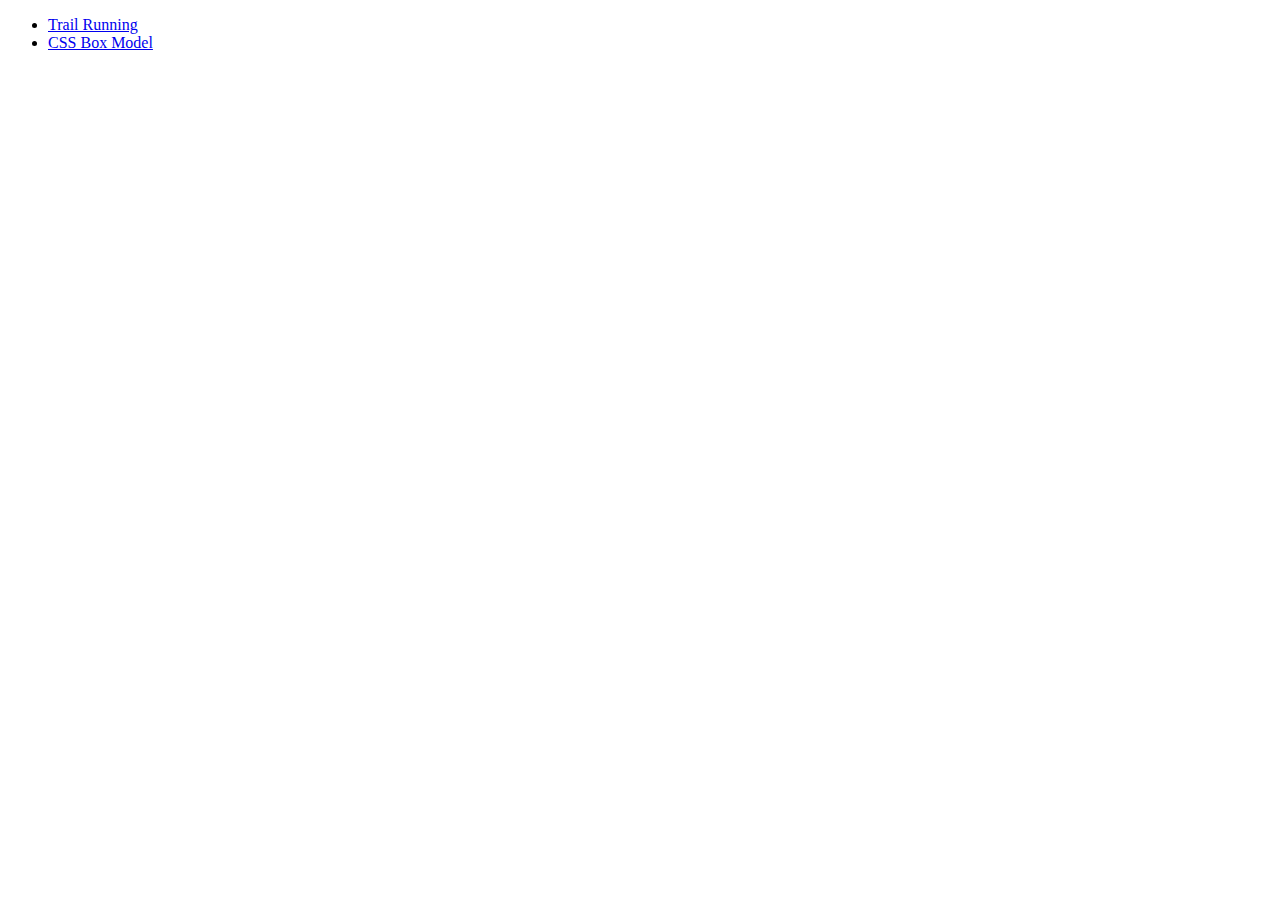
==== index.html @ 6dc7c57e "First Upload" ====
<!doctype html>
<html lang="en-US">

<head>
<meta charset="UTF-8">

<title>YOUR title here</title>

<meta name="description" content="brief description of YOUR page here">
<meta name="keywords" content="keywords related to YOUR page here">
<meta name="author" content= "YOUR name here">
<meta name="viewport" content="width=device-width, initial-scale=1.0">
</head>

<body>
	
<ul> 
        <li> <a href= "running.html"> Trail Running </a> </li>
        <li> <a href= "box_model.html"> CSS Box Model </a> </li>   
    </ul>
    
</body>
</html>
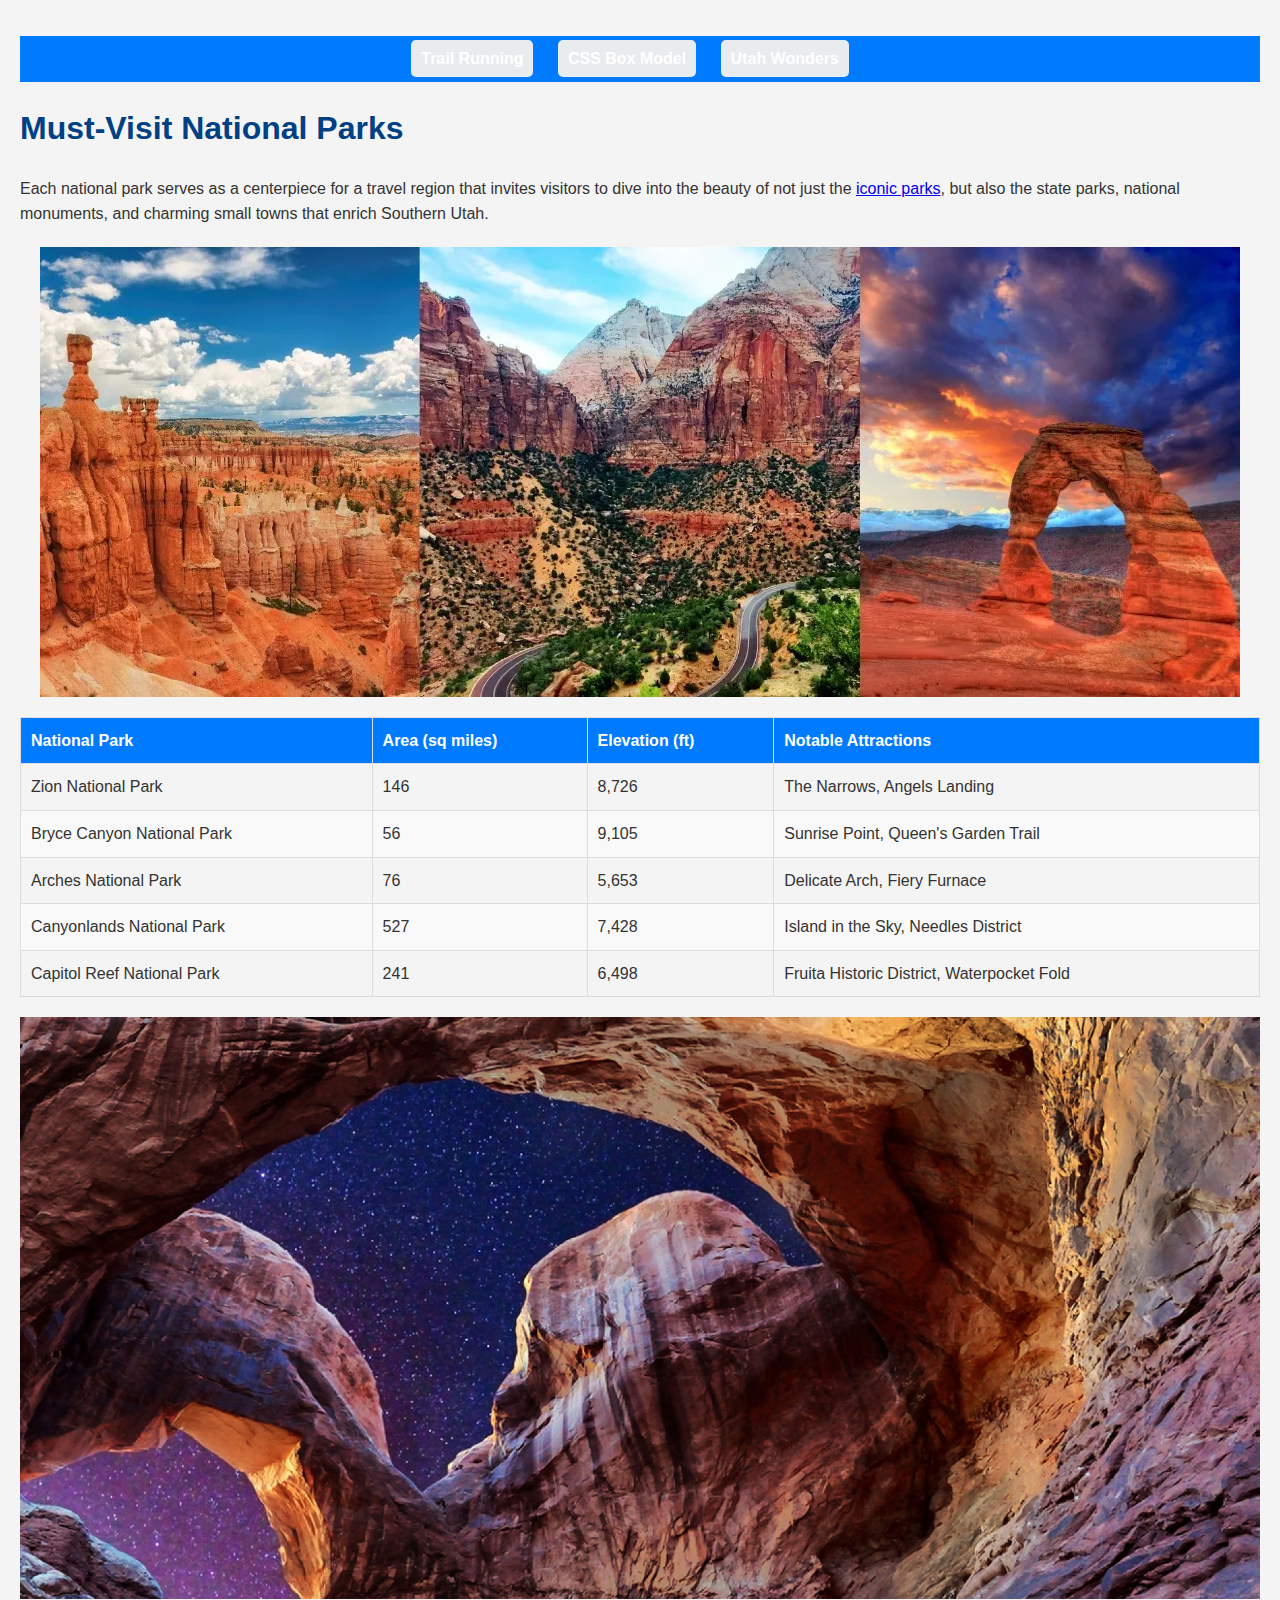
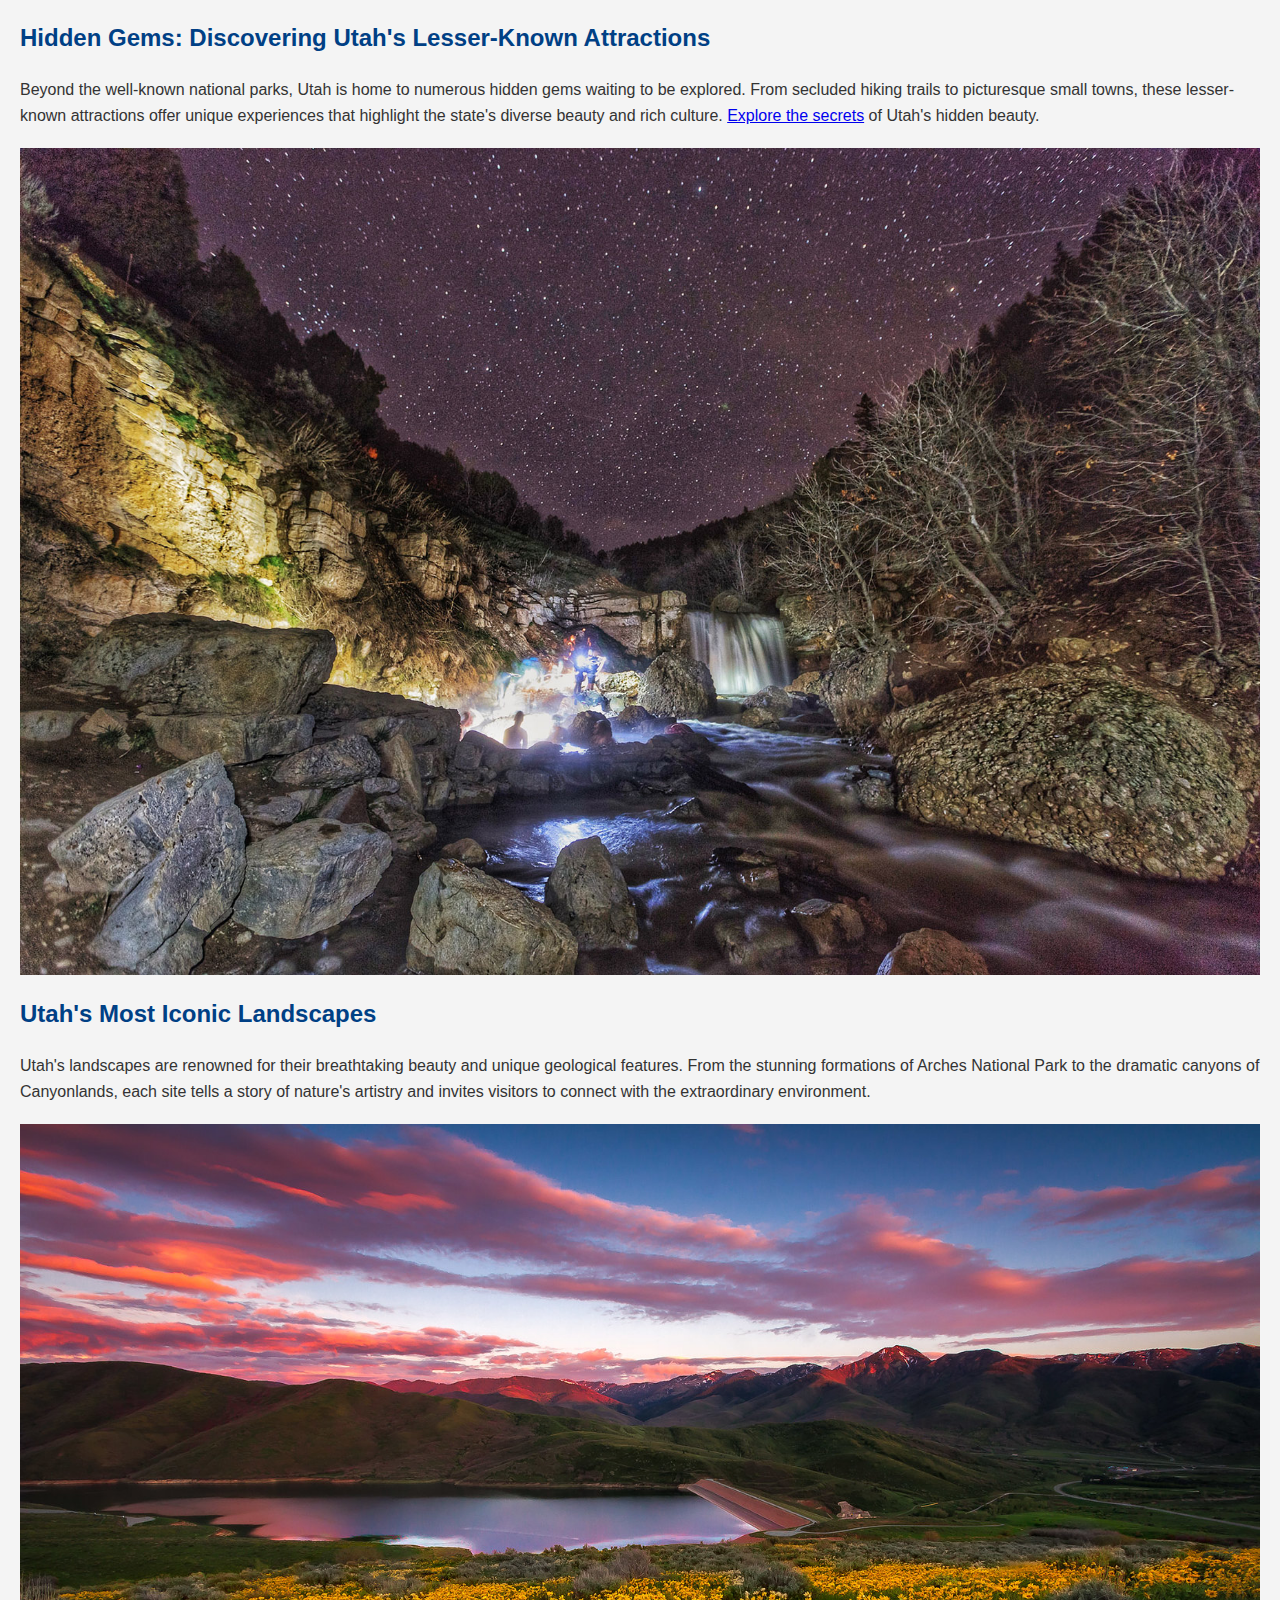
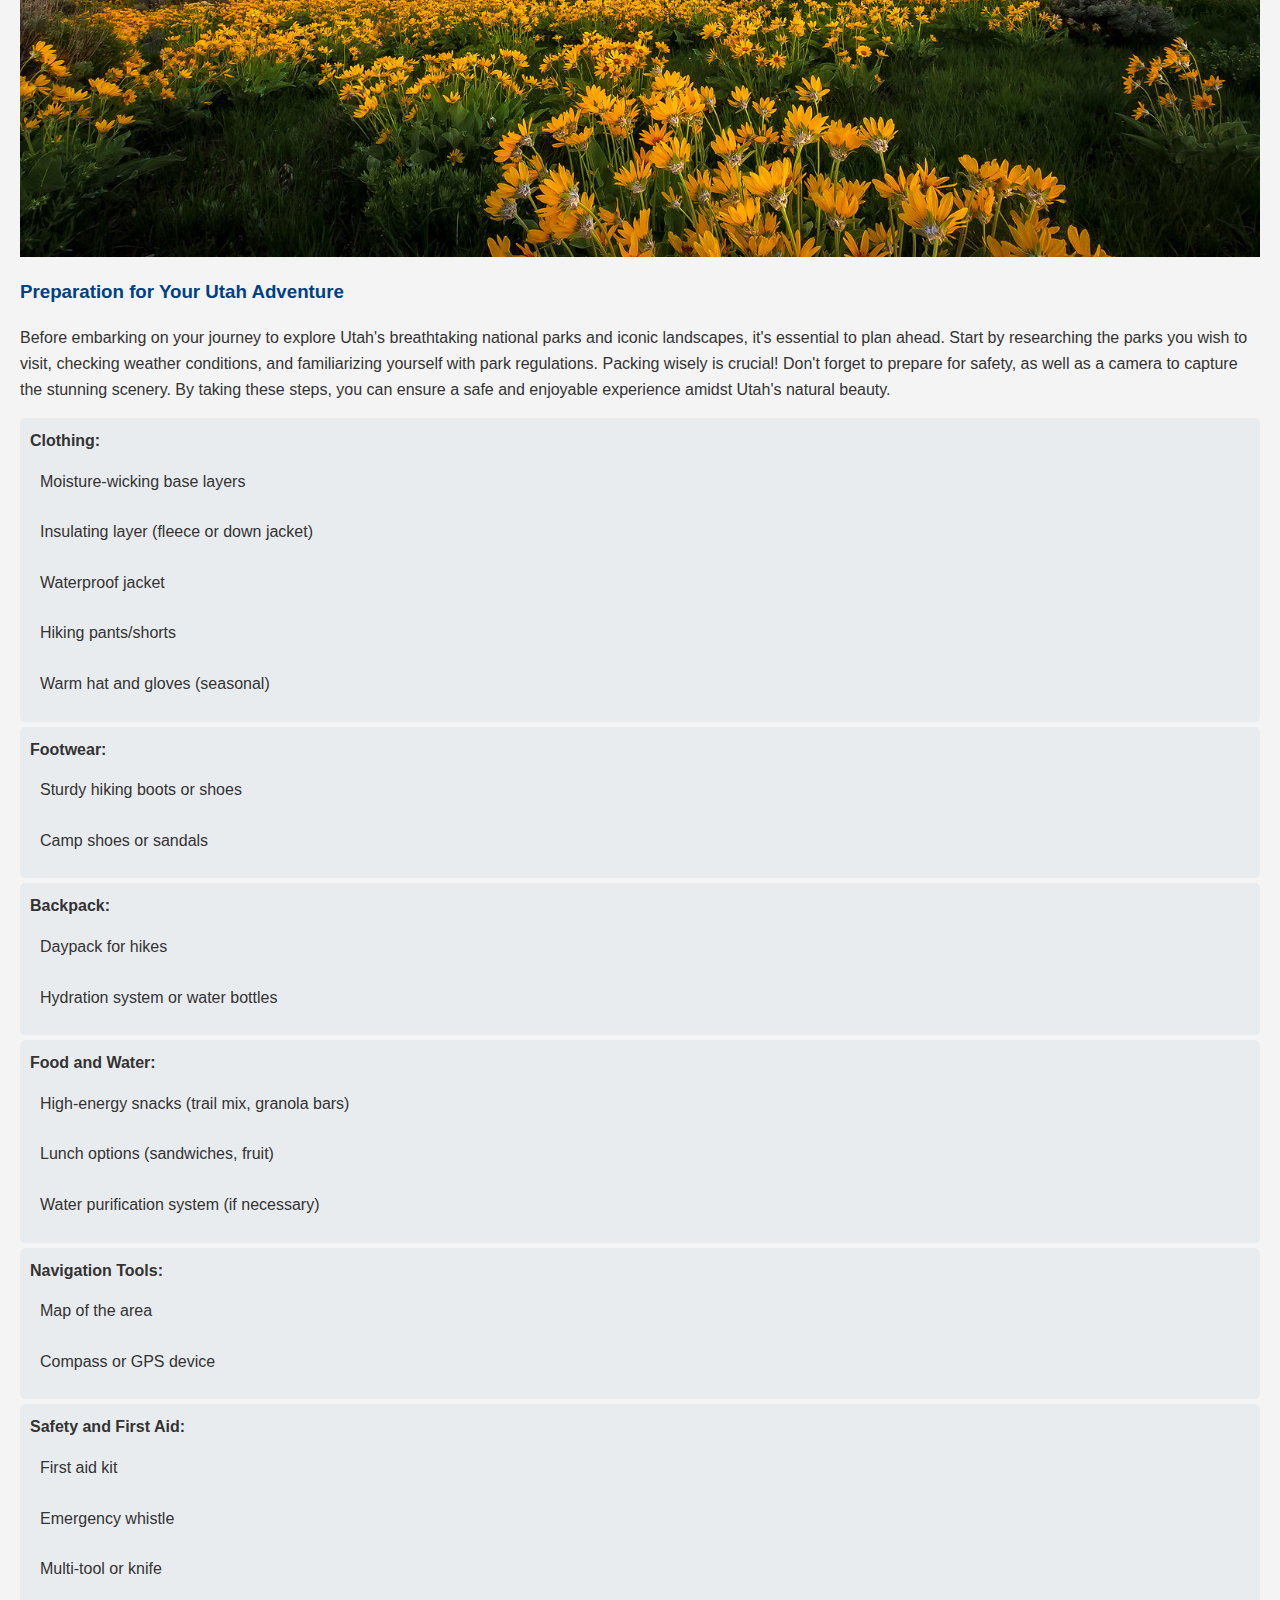
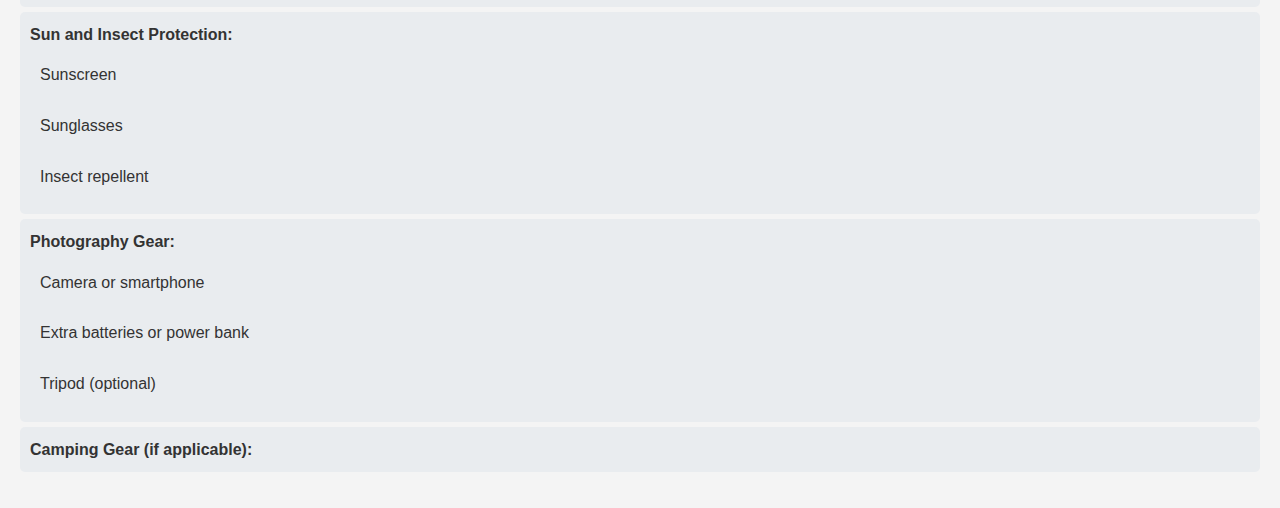
==== commit 4a25abc9: "Add files via upload" ====
--- a/index.html
+++ b/index.html
@@ -2,22 +2,232 @@
 <html lang="en-US">
 
 <head>
-<meta charset="UTF-8">
-
-<title>YOUR title here</title>
-
-<meta name="description" content="brief description of YOUR page here">
-<meta name="keywords" content="keywords related to YOUR page here">
-<meta name="author" content= "YOUR name here">
-<meta name="viewport" content="width=device-width, initial-scale=1.0">
+    <meta charset="UTF-8">
+    <title>Utah Wonders</title>
+    <meta name="description" content="Explore Utah's stunning landscapes, featuring national parks, vibrant rock formations, and rich cultural heritage, perfect for outdoor adventures and relaxation.">
+    <meta name="keywords" content="Utah, National Parks, Zion, Bryce Canyon, Arches, Canyonlands, Capitol Reef, Outdoor Adventures, Natural Beauty, Cultural Heritage, Hiking, Scenic Landscapes, Salt Lake City, Alpine Lakes, Native American History">
+    <meta name="author" content="Jasmin Hernandez">
+    <meta name="viewport" content="width=device-width, initial-scale=1.0">
+    <link rel="stylesheet" href="styles.css"> 
+    <style>
+        body {
+            font-family: Arial, sans-serif;
+            line-height: 1.6;
+            background-color: #f4f4f4;
+            color: #333;
+            margin: 0;
+            padding: 20px;
+        }
+
+        nav ul {
+            background: #007bff;
+            color: #fff;
+            padding: 10px;
+            list-style: none;
+            text-align: center;
+        }
+
+        nav ul li {
+            display: inline;
+            margin-right: 20px;
+        }
+
+        nav ul li a {
+            color: white;
+            text-decoration: none;
+            font-weight: bold;
+        }
+
+        h1, h2, h3 {
+            color: #004085;
+        }
+
+        img {
+            display: block;
+            margin: 20px auto;
+            max-width: 100%;
+            height: auto;
+            transition: transform 0.5s ease;
+        }
+
+        img:hover {
+            transform: scale(1.05);
+        }
+
+        table {
+            width: 100%;
+            border-collapse: collapse;
+            margin: 20px 0;
+            animation: fadeIn 1s ease-in;
+        }
+
+        th, td {
+            text-align: left;
+            padding: 10px;
+            border: 1px solid #ddd;
+        }
+
+        th {
+            background-color: #007bff;
+            color: white;
+        }
+
+        tr:nth-child(even) {
+            background-color: #f9f9f9;
+        }
+
+        @keyframes fadeIn {
+            from { opacity: 0; }
+            to { opacity: 1; }
+        }
+
+        ul {
+            list-style: none;
+            padding: 0;
+            animation: fadeIn 1s ease-in;
+        }
+
+        ul li {
+            background: #e9ecef;
+            margin: 5px 0;
+            padding: 10px;
+            border-radius: 5px;
+            transition: transform 0.3s ease;
+        }
+
+        ul li:hover {
+            transform: scale(1.02);
+        }
+    </style>
 </head>
 
 <body>
-	
-<ul> 
-        <li> <a href= "running.html"> Trail Running </a> </li>
-        <li> <a href= "box_model.html"> CSS Box Model </a> </li>   
-    </ul>
+    <nav>
+        <ul>
+            <li><a href="running.html">Trail Running</a></li>
+            <li><a href="box_model.html">CSS Box Model</a></li>
+            <li><a href="index.html">Utah Wonders</a></li>
+        </ul>
+    </nav>
+
+    <h1>Must-Visit National Parks</h1>
+    <p>Each national park serves as a centerpiece for a travel region that invites visitors to dive into the beauty of not just the <a href="https://www.visitutah.com/places-to-go/parks-outdoors/the-mighty-5" target="_blank">iconic parks</a>, but also the state parks, national monuments, and charming small towns that enrich Southern Utah.</p>
+    <img src="resources/utah.jpg" alt="A look into National Parks" width="1200" height="450">
     
-</body>
-</html>
+    <table>
+        <thead>
+            <tr>
+                <th>National Park</th>
+                <th>Area (sq miles)</th>
+                <th>Elevation (ft)</th>
+                <th>Notable Attractions</th>
+            </tr>
+        </thead>
+        <tbody>
+            <tr>
+                <td>Zion National Park</td>
+                <td>146</td>
+                <td>8,726</td>
+                <td>The Narrows, Angels Landing</td>
+            </tr>
+            <tr>
+                <td>Bryce Canyon National Park</td>
+                <td>56</td>
+                <td>9,105</td>
+                <td>Sunrise Point, Queen's Garden Trail</td>
+            </tr>
+            <tr>
+                <td>Arches National Park</td>
+                <td>76</td>
+                <td>5,653</td>
+                <td>Delicate Arch, Fiery Furnace</td>
+            </tr>
+            <tr>
+                <td>Canyonlands National Park</td>
+                <td>527</td>
+                <td>7,428</td>
+                <td>Island in the Sky, Needles District</td>
+            </tr>
+            <tr>
+                <td>Capitol Reef National Park</td>
+                <td>241</td>
+                <td>6,498</td>
+                <td>Fruita Historic District, Waterpocket Fold</td>
+            </tr>
+        </tbody>
+    </table>
+    
+    <img src="resources/arches.jpg" alt="Beautiful night time scene" width="1920" height="900">
+
+    <h2>Hidden Gems: Discovering Utah's Lesser-Known Attractions</h2>
+    <p>Beyond the well-known national parks, Utah is home to numerous hidden gems waiting to be explored. From secluded hiking trails to picturesque small towns, these lesser-known attractions offer unique experiences that highlight the state's diverse beauty and rich culture. <a href="https://www.utah.com/articles/post/10-secret-utah-adventures/" target="_blank">Explore the secrets</a> of Utah's hidden beauty.</p>
+    <img src="resources/secret.jpg" alt="Secret trails" width="1800" height="1200">
+
+    <h2>Utah's Most Iconic Landscapes</h2>
+    <p>Utah's landscapes are renowned for their breathtaking beauty and unique geological features. From the stunning formations of Arches National Park to the dramatic canyons of Canyonlands, each site tells a story of nature's artistry and invites visitors to connect with the extraordinary environment.</p>
+    <a href="https://matadornetwork.com/trips/12-stunning-landscapes-youll-see-utah/" target="_blank">
+        <img src="resources/landscape.jpg" alt="Beautiful landscape in Utah" width="1600" height="945">
+    </a>
+
+    <h3>Preparation for Your Utah Adventure</h3>
+    <p>Before embarking on your journey to explore Utah's breathtaking national parks and iconic landscapes, it's essential to plan ahead. Start by researching the parks you wish to visit, checking weather conditions, and familiarizing yourself with park regulations. Packing wisely is crucial! Don't forget to prepare for safety, as well as a camera to capture the stunning scenery. By taking these steps, you can ensure a safe and enjoyable experience amidst Utah's natural beauty.</p>
+    
+    <ul>
+        <li><strong>Clothing:</strong>
+            <ul>
+                <li>Moisture-wicking base layers</li>
+                <li>Insulating layer (fleece or down jacket)</li>
+                <li>Waterproof jacket</li>
+                <li>Hiking pants/shorts</li>
+                <li>Warm hat and gloves (seasonal)</li>
+            </ul>
+        </li>
+        <li><strong>Footwear:</strong>
+            <ul>
+                <li>Sturdy hiking boots or shoes</li>
+                <li>Camp shoes or sandals</li>
+            </ul>
+        </li>
+        <li><strong>Backpack:</strong>
+            <ul>
+                <li>Daypack for hikes</li>
+                <li>Hydration system or water bottles</li>
+            </ul>
+        </li>
+        <li><strong>Food and Water:</strong>
+            <ul>
+                <li>High-energy snacks (trail mix, granola bars)</li>
+                <li>Lunch options (sandwiches, fruit)</li>
+                <li>Water purification system (if necessary)</li>
+            </ul>
+        </li>
+        <li><strong>Navigation Tools:</strong>
+            <ul>
+                <li>Map of the area</li>
+                <li>Compass or GPS device</li>
+            </ul>
+        </li>
+        <li><strong>Safety and First Aid:</strong>
+            <ul>
+                <li>First aid kit</li>
+                <li>Emergency whistle</li>
+                <li>Multi-tool or knife</li>
+            </ul>
+        </li>
+        <li><strong>Sun and Insect Protection:</strong>
+            <ul>
+                <li>Sunscreen</li>
+                <li>Sunglasses</li>
+                <li>Insect repellent</li>
+            </ul>
+        </li>
+        <li><strong>Photography Gear:</strong>
+            <ul>
+                <li>Camera or smartphone</li>
+                <li>Extra batteries or power bank</li>
+                <li>Tripod (optional)</li>
+            </ul>
+        </li>
+        <li><strong>Camping Gear (if applicable):</strong>
+            <ul>
+                </ul></li>
